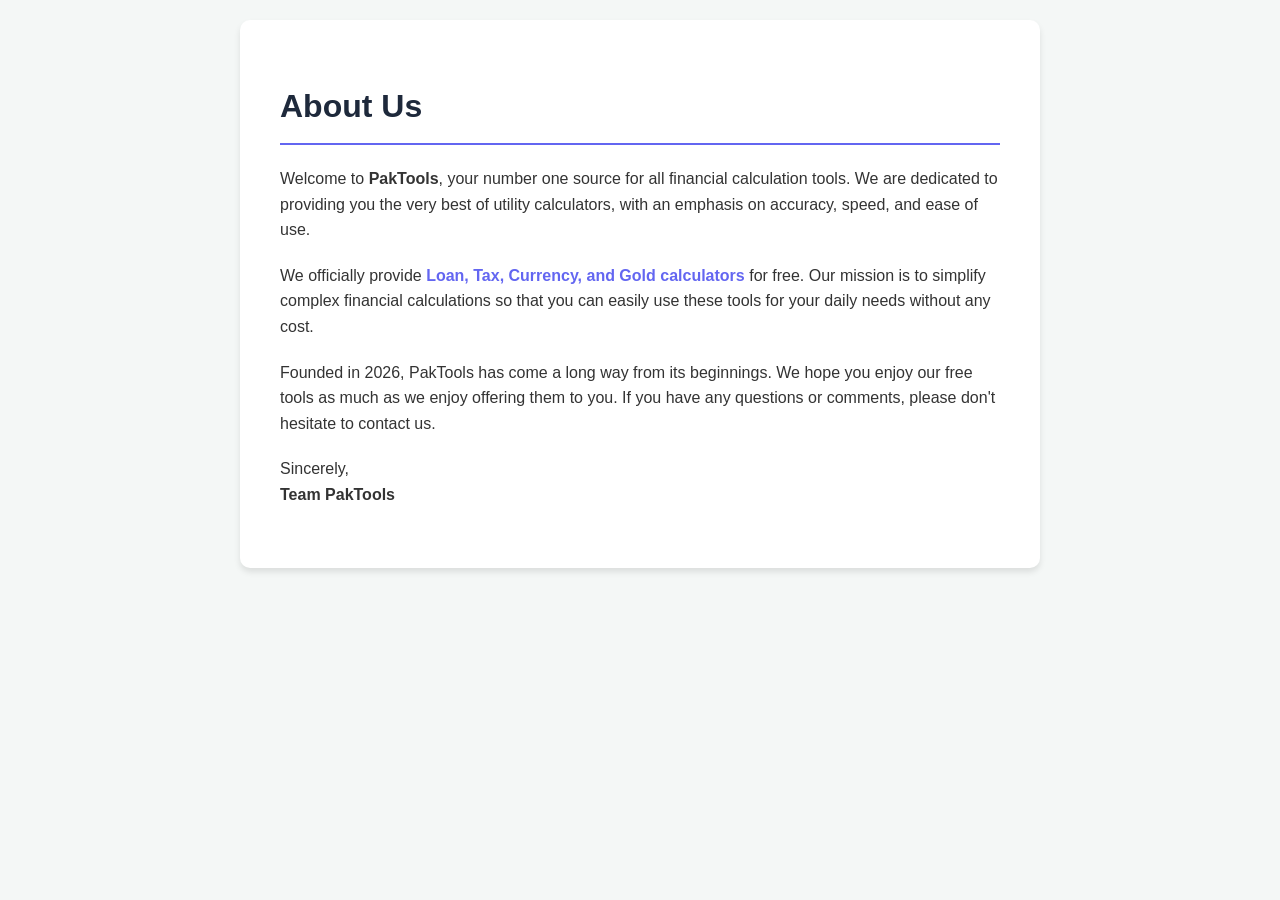
==== about.html @ 678670cf "upload files" ====
<!DOCTYPE html>
<html lang="en">
<head>
    <meta charset="UTF-8">
    <meta name="viewport" content="width=device-width, initial-scale=1.0">
    <title>About Us - PakTools</title>
    <style>
        body { font-family: 'Segoe UI', sans-serif; line-height: 1.6; color: #333; max-width: 800px; margin: 0 auto; padding: 20px; background: #f4f7f6; }
        .container { background: #fff; padding: 40px; border-radius: 10px; box-shadow: 0 4px 6px rgba(0,0,0,0.1); }
        h1 { color: #1e293b; border-bottom: 2px solid #6366f1; padding-bottom: 10px; }
        p { margin-bottom: 20px; }
        .highlight { color: #6366f1; font-weight: bold; }
    </style>
</head>
<body>
    <div class="container">
        <h1>About Us</h1>
        <p>Welcome to <strong>PakTools</strong>, your number one source for all financial calculation tools. We are dedicated to providing you the very best of utility calculators, with an emphasis on accuracy, speed, and ease of use.</p>
        <p>We officially provide <span class="highlight">Loan, Tax, Currency, and Gold calculators</span> for free. Our mission is to simplify complex financial calculations so that you can easily use these tools for your daily needs without any cost.</p>
        <p>Founded in 2026, PakTools has come a long way from its beginnings. We hope you enjoy our free tools as much as we enjoy offering them to you. If you have any questions or comments, please don't hesitate to contact us.</p>
        <p>Sincerely,<br><strong>Team PakTools</strong></p>
    </div>
</body>
</html>
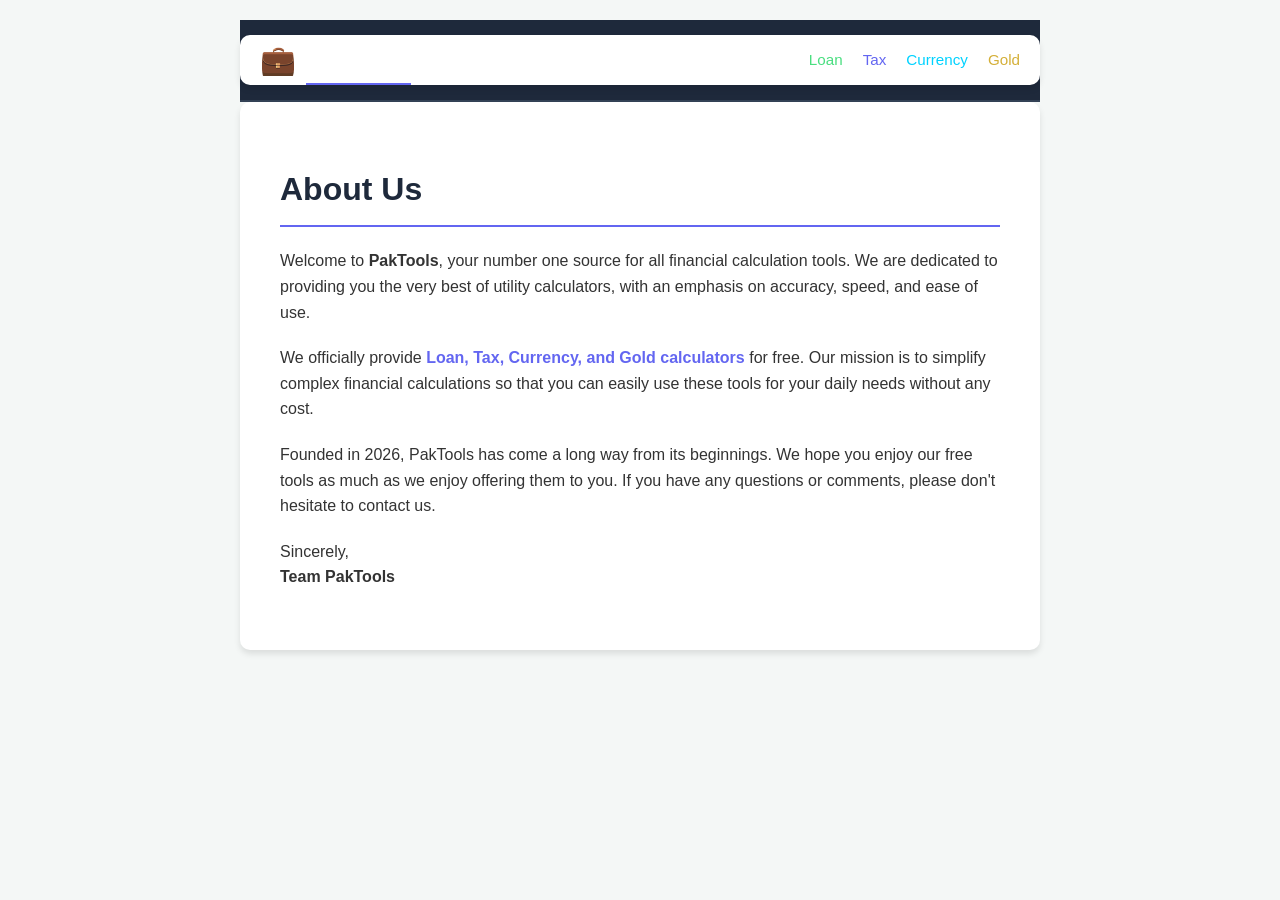
==== commit 32314663: "Update about.html" ====
--- a/about.html
+++ b/about.html
@@ -14,6 +14,25 @@
     </style>
 </head>
 <body>
+     <header style="background: #1e293b; padding: 15px 0; border-bottom: 2px solid #334155; position: sticky; top: 0; z-index: 1000;">
+    <div class="container" style="max-width: 1100px; margin: 0 auto; display: flex; justify-content: space-between; align-items: center; padding: 0 20px;">
+        
+        <!-- Logo Section -->
+        <div class="logo-container" style="display: flex; align-items: center; gap: 10px;">
+            <div class="logo" style="font-size: 1.8rem;">💼</div>
+            <h1 style="color: white; margin: 0; font-size: 1.5rem; font-family: 'Outfit', sans-serif;">PakTools</h1>
+        </div>
+
+        <!-- Desktop Navigation -->
+        <nav id="mainNav" style="display: flex; gap: 20px;">
+            <a href="index.html" style="color: white; text-decoration: none; font-weight: 500; font-size: 0.95rem;">Home</a>
+            <a href="loan.html" style="color: #4ade80; text-decoration: none; font-weight: 500; font-size: 0.95rem;">Loan</a>
+            <a href="tax.html" style="color: #6366f1; text-decoration: none; font-weight: 500; font-size: 0.95rem;">Tax</a>
+            <a href="currency.html" style="color: #00d2ff; text-decoration: none; font-weight: 500; font-size: 0.95rem;">Currency</a>
+            <a href="gold.html" style="color: #D4AF37; text-decoration: none; font-weight: 500; font-size: 0.95rem;">Gold</a>
+        </nav>
+    </div>
+</header>
     <div class="container">
         <h1>About Us</h1>
         <p>Welcome to <strong>PakTools</strong>, your number one source for all financial calculation tools. We are dedicated to providing you the very best of utility calculators, with an emphasis on accuracy, speed, and ease of use.</p>
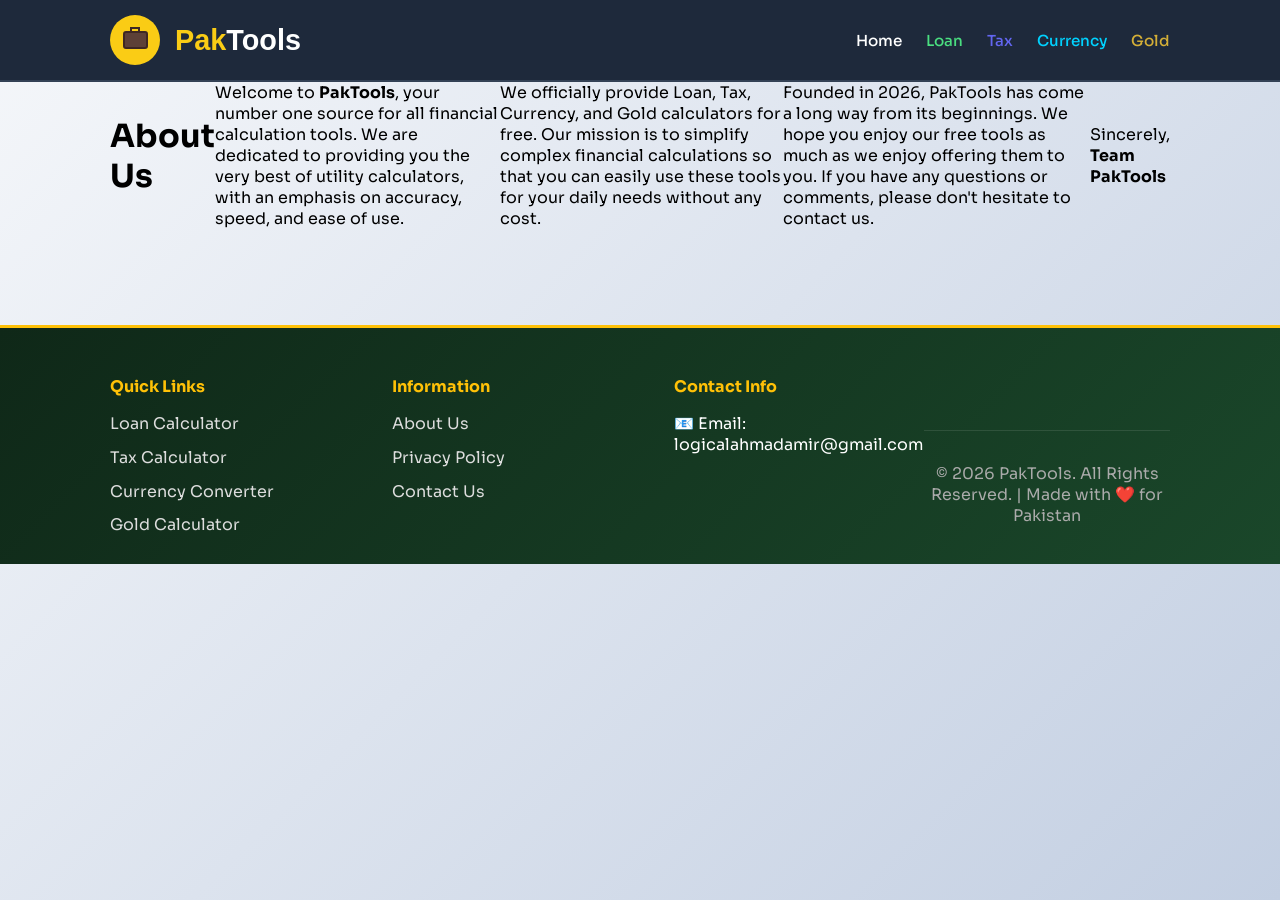
==== commit 8bd5877a: "Update about.html" ====
--- a/about.html
+++ b/about.html
@@ -1,38 +1,53 @@
 
 <!DOCTYPE html>
-<html lang="en">
+<html lang="ur">
 <head>
     <meta charset="UTF-8">
     <meta name="viewport" content="width=device-width, initial-scale=1.0">
-    <title>About Us - PakTools</title>
+    <link rel="preconnect" href="https://fonts.googleapis.com">
+    <link rel="preconnect" href="https://fonts.gstatic.com" crossorigin>
+    <link href="https://fonts.googleapis.com/css2?family=Poppins:wght@300;400;600;700&family=Playfair+Display:wght@700&family=Sora:wght@400;600&display=swap" rel="stylesheet">
     <style>
-        body { font-family: 'Segoe UI', sans-serif; line-height: 1.6; color: #333; max-width: 800px; margin: 0 auto; padding: 20px; background: #f4f7f6; }
-        .container { background: #fff; padding: 40px; border-radius: 10px; box-shadow: 0 4px 6px rgba(0,0,0,0.1); }
-        h1 { color: #1e293b; border-bottom: 2px solid #6366f1; padding-bottom: 10px; }
-        p { margin-bottom: 20px; }
-        .highlight { color: #6366f1; font-weight: bold; }
+        /* Yahan wahi CSS hai jo aapne index page mein use ki hai */
+        * { margin: 0; padding: 0; box-sizing: border-box; }
+        :root { --primary: #1a472a; --secondary: #27a745; --accent: #ffc107; --dark: #0f2818; --light: #f8f9fa; --text: #2c3e50; }
+        body { font-family: 'Sora', sans-serif; background: linear-gradient(135deg, #f5f7fa 0%, #c3cfe2 100%); min-height: 100vh; }
+        
+        header { background: #1e293b; padding: 15px 0; position: sticky; top: 0; z-index: 1000; border-bottom: 2px solid #334155; }
+        .container { max-width: 1100px; margin: 0 auto; display: flex; justify-content: space-between; align-items: center; padding: 0 20px; }
+        nav a { color: white; text-decoration: none; font-weight: 500; font-size: 0.95rem; margin-left: 20px; }
+        
+        /* Logo Animation */
+        @keyframes rotateBounce { 0%, 100% { transform: rotate(0deg) scale(1); } 50% { transform: rotate(180deg) scale(1.1); } }
+        
+        footer { background: linear-gradient(135deg, var(--dark) 0%, var(--primary) 100%); color: white; padding: 3rem 2rem 1rem; margin-top: 6rem; border-top: 3px solid var(--accent); }
+        .footer-content { display: grid; grid-template-columns: repeat(auto-fit, minmax(250px, 1fr)); gap: 2rem; max-width: 1200px; margin: 0 auto; }
+        .footer-section a { color: #ddd; text-decoration: none; display: block; margin-bottom: 0.8rem; }
     </style>
 </head>
 <body>
-     <header style="background: #1e293b; padding: 15px 0; border-bottom: 2px solid #334155; position: sticky; top: 0; z-index: 1000;">
-    <div class="container" style="max-width: 1100px; margin: 0 auto; display: flex; justify-content: space-between; align-items: center; padding: 0 20px;">
-        
-        <!-- Logo Section -->
-        <div class="logo-container" style="display: flex; align-items: center; gap: 10px;">
-            <div class="logo" style="font-size: 1.8rem;">💼</div>
-            <h1 style="color: white; margin: 0; font-size: 1.5rem; font-family: 'Outfit', sans-serif;">PakTools</h1>
+    <header>
+        <div class="container">
+            <a href="index.html" style="text-decoration: none; display: flex; align-items: center; gap: 15px;">
+                <div class="logo-design" style="width: 50px; height: 50px; background: #facc15; border-radius: 50%; display: flex; align-items: center; justify-content: center; animation: rotateBounce 2s ease-in-out infinite;">
+                    <!-- Briefcase Icon -->
+                    <div style="width: 25px; height: 18px; background: #5d4037; border-radius: 3px; position: relative; border: 2px solid #3e2723;">
+                        <div style="width: 10px; height: 5px; border: 2px solid #3e2723; border-bottom: none; position: absolute; top: -6px; left: 50%; transform: translateX(-50%);"></div>
+                    </div>
+                </div>
+                <h1 style="color: white; margin: 0; font-size: 1.8rem; font-family: 'Poppins', sans-serif;">
+                    <span style="color: #facc15;">Pak</span>Tools
+                </h1>
+            </a>
+            <nav>
+                <a href="index.html">Home</a>
+                <a href="loan.html" style="color: #4ade80;">Loan</a>
+                <a href="tax.html" style="color: #6366f1;">Tax</a>
+                <a href="currency.html" style="color: #00d2ff;">Currency</a>
+                <a href="gold.html" style="color: #D4AF37;">Gold</a>
+            </nav>
         </div>
-
-        <!-- Desktop Navigation -->
-        <nav id="mainNav" style="display: flex; gap: 20px;">
-            <a href="index.html" style="color: white; text-decoration: none; font-weight: 500; font-size: 0.95rem;">Home</a>
-            <a href="loan.html" style="color: #4ade80; text-decoration: none; font-weight: 500; font-size: 0.95rem;">Loan</a>
-            <a href="tax.html" style="color: #6366f1; text-decoration: none; font-weight: 500; font-size: 0.95rem;">Tax</a>
-            <a href="currency.html" style="color: #00d2ff; text-decoration: none; font-weight: 500; font-size: 0.95rem;">Currency</a>
-            <a href="gold.html" style="color: #D4AF37; text-decoration: none; font-weight: 500; font-size: 0.95rem;">Gold</a>
-        </nav>
-    </div>
-</header>
+    </header>
     <div class="container">
         <h1>About Us</h1>
         <p>Welcome to <strong>PakTools</strong>, your number one source for all financial calculation tools. We are dedicated to providing you the very best of utility calculators, with an emphasis on accuracy, speed, and ease of use.</p>
@@ -40,5 +55,51 @@
         <p>Founded in 2026, PakTools has come a long way from its beginnings. We hope you enjoy our free tools as much as we enjoy offering them to you. If you have any questions or comments, please don't hesitate to contact us.</p>
         <p>Sincerely,<br><strong>Team PakTools</strong></p>
     </div>
+    <footer>
+        <div class="container">
+            <div class="footer-content">
+                <div class="footer-section">
+                    <h4 style="color: var(--accent); margin-bottom: 1rem;">Quick Links</h4>
+                    <a href="loan.html">Loan Calculator</a>
+                    <a href="tax.html">Tax Calculator</a>
+                    <a href="currency.html">Currency Converter</a>
+                    <a href="gold.html">Gold Calculator</a>
+                </div>
+                <div class="footer-section">
+                    <h4 style="color: var(--accent); margin-bottom: 1rem;">Information</h4>
+                    <a href="about.html">About Us</a>
+                    <a href="privacy.html">Privacy Policy</a>
+                    <a href="contact.html">Contact Us</a>
+                </div>
+                <div class="footer-section">
+                    <h4 style="color: var(--accent); margin-bottom: 1rem;">Contact Info</h4>
+                    <p>📧 Email: logicalahmadamir@gmail.com</p>
+                </div>
+            </div>
+            <div style="text-align: center; margin-top: 2rem; padding-top: 2rem; border-top: 1px solid rgba(255,255,255,0.1); color: #aaa;">
+                <p>&copy; 2026 PakTools. All Rights Reserved. | Made with ❤️ for Pakistan</p>
+            </div>
+        </div>
+    </footer>
+
+    <script>
+        // Scroll Animation Logic
+        const observer = new IntersectionObserver((entries) => {
+            entries.forEach(entry => {
+                if (entry.isIntersecting) {
+                    entry.target.style.opacity = '1';
+                    entry.target.style.transform = 'translateY(0)';
+                }
+            });
+        }, { threshold: 0.1 });
+
+        document.querySelectorAll('.tool-box, section').forEach(el => {
+            el.style.opacity = '0';
+            el.style.transform = 'translateY(20px)';
+            el.style.transition = 'opacity 0.6s ease, transform 0.6s ease';
+            observer.observe(el);
+        });
+    </script>
 </body>
 </html>
+
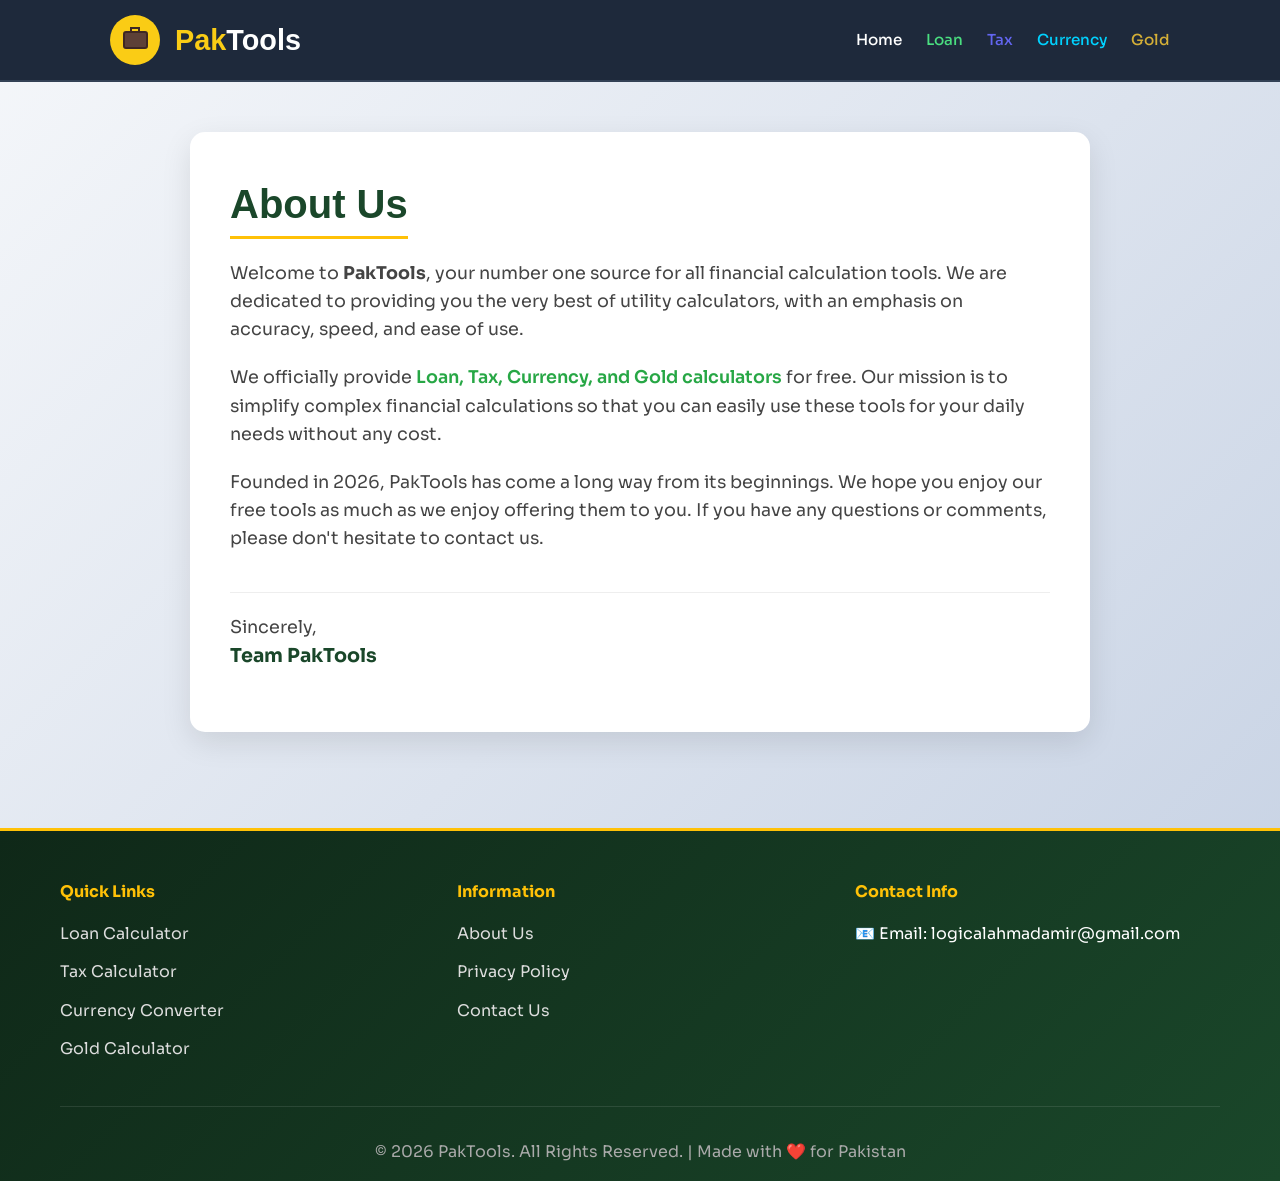
==== commit 5537e220: "Update about.html" ====
--- a/about.html
+++ b/about.html
@@ -1,4 +1,3 @@
-
 <!DOCTYPE html>
 <html lang="ur">
 <head>
@@ -8,16 +7,25 @@
     <link rel="preconnect" href="https://fonts.gstatic.com" crossorigin>
     <link href="https://fonts.googleapis.com/css2?family=Poppins:wght@300;400;600;700&family=Playfair+Display:wght@700&family=Sora:wght@400;600&display=swap" rel="stylesheet">
     <style>
-        /* Yahan wahi CSS hai jo aapne index page mein use ki hai */
         * { margin: 0; padding: 0; box-sizing: border-box; }
         :root { --primary: #1a472a; --secondary: #27a745; --accent: #ffc107; --dark: #0f2818; --light: #f8f9fa; --text: #2c3e50; }
-        body { font-family: 'Sora', sans-serif; background: linear-gradient(135deg, #f5f7fa 0%, #c3cfe2 100%); min-height: 100vh; }
+        
+        body { font-family: 'Sora', sans-serif; background: linear-gradient(135deg, #f5f7fa 0%, #c3cfe2 100%); min-height: 100vh; color: var(--text); line-height: 1.6; }
         
         header { background: #1e293b; padding: 15px 0; position: sticky; top: 0; z-index: 1000; border-bottom: 2px solid #334155; }
-        .container { max-width: 1100px; margin: 0 auto; display: flex; justify-content: space-between; align-items: center; padding: 0 20px; }
-        nav a { color: white; text-decoration: none; font-weight: 500; font-size: 0.95rem; margin-left: 20px; }
         
-        /* Logo Animation */
+        /* Flex sirf header ke liye rakha hai */
+        .header-container { max-width: 1100px; margin: 0 auto; display: flex; justify-content: space-between; align-items: center; padding: 0 20px; }
+        
+        nav a { color: white; text-decoration: none; font-weight: 500; font-size: 0.95rem; margin-left: 20px; transition: 0.3s; }
+        nav a:hover { opacity: 0.8; }
+        
+        /* About Content Styling */
+        .about-section { max-width: 900px; margin: 50px auto; padding: 40px; background: white; border-radius: 15px; box-shadow: 0 10px 30px rgba(0,0,0,0.1); }
+        .about-section h1 { color: var(--primary); font-family: 'Poppins', sans-serif; font-size: 2.5rem; margin-bottom: 20px; border-bottom: 3px solid var(--accent); display: inline-block; }
+        .about-section p { margin-bottom: 20px; font-size: 1.1rem; color: #444; }
+        .highlight { color: var(--secondary); font-weight: 600; }
+
         @keyframes rotateBounce { 0%, 100% { transform: rotate(0deg) scale(1); } 50% { transform: rotate(180deg) scale(1.1); } }
         
         footer { background: linear-gradient(135deg, var(--dark) 0%, var(--primary) 100%); color: white; padding: 3rem 2rem 1rem; margin-top: 6rem; border-top: 3px solid var(--accent); }
@@ -27,10 +35,9 @@
 </head>
 <body>
     <header>
-        <div class="container">
+        <div class="header-container">
             <a href="index.html" style="text-decoration: none; display: flex; align-items: center; gap: 15px;">
                 <div class="logo-design" style="width: 50px; height: 50px; background: #facc15; border-radius: 50%; display: flex; align-items: center; justify-content: center; animation: rotateBounce 2s ease-in-out infinite;">
-                    <!-- Briefcase Icon -->
                     <div style="width: 25px; height: 18px; background: #5d4037; border-radius: 3px; position: relative; border: 2px solid #3e2723;">
                         <div style="width: 10px; height: 5px; border: 2px solid #3e2723; border-bottom: none; position: absolute; top: -6px; left: 50%; transform: translateX(-50%);"></div>
                     </div>
@@ -48,15 +55,23 @@
             </nav>
         </div>
     </header>
-    <div class="container">
+
+    <div class="about-section">
         <h1>About Us</h1>
         <p>Welcome to <strong>PakTools</strong>, your number one source for all financial calculation tools. We are dedicated to providing you the very best of utility calculators, with an emphasis on accuracy, speed, and ease of use.</p>
+        
         <p>We officially provide <span class="highlight">Loan, Tax, Currency, and Gold calculators</span> for free. Our mission is to simplify complex financial calculations so that you can easily use these tools for your daily needs without any cost.</p>
+        
         <p>Founded in 2026, PakTools has come a long way from its beginnings. We hope you enjoy our free tools as much as we enjoy offering them to you. If you have any questions or comments, please don't hesitate to contact us.</p>
-        <p>Sincerely,<br><strong>Team PakTools</strong></p>
+        
+        <p style="margin-top: 40px; border-top: 1px solid #eee; padding-top: 20px;">
+            Sincerely,<br>
+            <strong style="color: var(--primary); font-size: 1.2rem;">Team PakTools</strong>
+        </p>
     </div>
+
     <footer>
-        <div class="container">
+        <div class="footer-container" style="max-width: 1200px; margin: 0 auto; padding: 0 20px;">
             <div class="footer-content">
                 <div class="footer-section">
                     <h4 style="color: var(--accent); margin-bottom: 1rem;">Quick Links</h4>
@@ -81,25 +96,5 @@
             </div>
         </div>
     </footer>
-
-    <script>
-        // Scroll Animation Logic
-        const observer = new IntersectionObserver((entries) => {
-            entries.forEach(entry => {
-                if (entry.isIntersecting) {
-                    entry.target.style.opacity = '1';
-                    entry.target.style.transform = 'translateY(0)';
-                }
-            });
-        }, { threshold: 0.1 });
-
-        document.querySelectorAll('.tool-box, section').forEach(el => {
-            el.style.opacity = '0';
-            el.style.transform = 'translateY(20px)';
-            el.style.transition = 'opacity 0.6s ease, transform 0.6s ease';
-            observer.observe(el);
-        });
-    </script>
 </body>
 </html>
-
